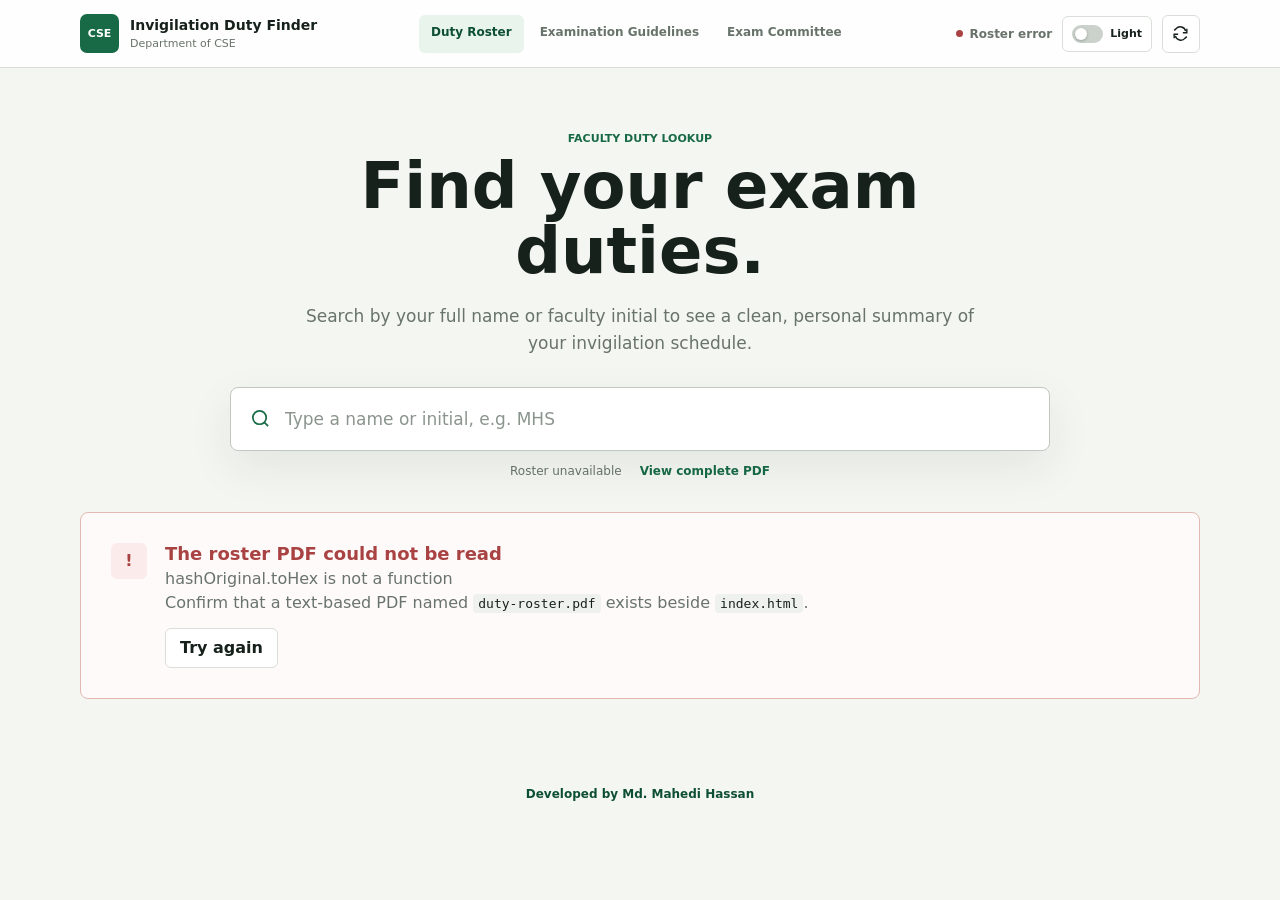
==== index.html @ 61c7e9d9 "Add files via upload" ====
<!doctype html>
<html lang="en">
  <head>
    <meta charset="utf-8">
    <meta name="viewport" content="width=device-width, initial-scale=1">
    <meta http-equiv="Cache-Control" content="no-cache, no-store, must-revalidate">
    <meta name="theme-color" content="#f4f6f1">
    <meta name="description" content="Search the CSE invigilator duty roster by faculty name or initial.">
    <title>My Invigilation Duty</title>
    <link rel="stylesheet" href="./styles.css?v=7">
  </head>
  <body>
    <header class="topbar">
      <a class="brand" href="./">
        <span class="brand-mark" aria-hidden="true">CSE</span>
        <span>
          <strong>Invigilation Duty Finder</strong>
          <small>Department of CSE</small>
        </span>
      </a>
      <nav class="main-nav" aria-label="Main navigation">
        <a class="active" href="./index.html">Duty Roster</a>
        <a href="./guidelines.html">Examination Guidelines</a>
        <a href="./committee.html">Exam Committee</a>
      </nav>
      <div class="header-actions">
        <span class="data-status" id="dataStatus"><i></i> Loading roster</span>
        <button class="theme-toggle" type="button" aria-label="Switch to dark mode" title="Switch theme">
          <span class="theme-track"><i></i></span>
          <span class="theme-label">Light</span>
        </button>
        <button class="icon-button" id="reloadButton" type="button" title="Reload the roster PDF" aria-label="Reload roster">
          <svg viewBox="0 0 24 24" width="19" height="19" fill="none" stroke="currentColor" stroke-width="1.8">
            <path d="M20 6v5h-5M4 18v-5h5"/><path d="M18.5 9A7 7 0 0 0 6.2 6.2L4 8m16 8-2.2 1.8A7 7 0 0 1 5.5 15"/>
          </svg>
        </button>
      </div>
    </header>

    <main>
      <section class="search-hero">
        <div class="published-title hidden" id="publishedTitle">
          <span>Published roster</span>
          <strong id="publishedTitleText"></strong>
        </div>
        <div class="hero-copy">
          <p class="eyebrow">Faculty duty lookup</p>
          <h1>Find your exam duties.</h1>
          <p>Search by your full name or faculty initial to see a clean, personal summary of your invigilation schedule.</p>
        </div>

        <div class="search-box" id="searchBox">
          <svg viewBox="0 0 24 24" width="23" height="23" fill="none" stroke="currentColor" stroke-width="1.8" aria-hidden="true">
            <circle cx="11" cy="11" r="7"/><path d="m20 20-4-4"/>
          </svg>
          <input id="facultySearch" type="search" placeholder="Type a name or initial, e.g. MHS" autocomplete="off" disabled>
          <button id="clearSearch" class="clear-button hidden" type="button" aria-label="Clear search">x</button>
          <div class="suggestions hidden" id="suggestions" role="listbox"></div>
        </div>

        <div class="roster-meta" id="rosterMeta">
          <span id="facultyCount">Reading faculty directory...</span>
          <a href="./duty-roster.pdf" target="_blank" rel="noopener">View complete PDF</a>
        </div>
      </section>

      <section class="loading-panel" id="loadingPanel" aria-live="polite">
        <div class="spinner" aria-hidden="true"></div>
        <div>
          <strong>Preparing the duty roster</strong>
          <p id="loadingDetail">Opening duty-roster.pdf...</p>
        </div>
      </section>

      <section class="error-panel hidden" id="errorPanel" role="alert">
        <div class="error-icon">!</div>
        <div>
          <strong>The roster PDF could not be read</strong>
          <p id="errorMessage"></p>
          <p>Confirm that a text-based PDF named <code>duty-roster.pdf</code> exists beside <code>index.html</code>.</p>
          <button class="secondary-button" id="tryAgainButton" type="button">Try again</button>
        </div>
      </section>

      <section class="empty-state" id="emptyState">
        <div class="empty-calendar" aria-hidden="true">
          <span></span>
          <b>ABC</b>
        </div>
        <h2>Your personal roster will appear here</h2>
        <p>Choose yourself from the search results to view dates, slots, times, and the total number of duties.</p>
      </section>

      <section class="person-results hidden" id="personResults">
        <div class="priority-reminder">
          <span class="reminder-icon">!</span>
          <div>
            <strong>Important reminder</strong>
            <p>Collect answer scripts and question papers from the exam control room at least 20 minutes before the exam starts.</p>
          </div>
        </div>

        <div class="profile-bar">
          <div class="avatar" id="facultyAvatar">NN</div>
          <div class="profile-copy">
            <div class="profile-title">
              <h2 id="facultyName"></h2>
              <span class="initial-pill" id="facultyInitial"></span>
            </div>
            <p><span id="facultyDesignation"></span><span class="separator">/</span><span id="facultyGroup"></span></p>
          </div>
          <div class="profile-actions">
            <button class="secondary-action" id="printRosterButton" type="button">
              <svg viewBox="0 0 24 24" width="18" height="18" fill="none" stroke="currentColor" stroke-width="1.8" aria-hidden="true">
                <path d="M7 8V3h10v5M7 17H5a2 2 0 0 1-2-2v-4a2 2 0 0 1 2-2h14a2 2 0 0 1 2 2v4a2 2 0 0 1-2 2h-2"/><path d="M7 14h10v7H7z"/>
              </svg>
              Download PDF
            </button>
            <button class="download-button" id="downloadImageButton" type="button">
              <svg viewBox="0 0 24 24" width="18" height="18" fill="none" stroke="currentColor" stroke-width="1.8" aria-hidden="true">
                <path d="M12 3v12m0 0 4-4m-4 4-4-4"/><path d="M5 19h14"/>
              </svg>
              Download image
            </button>
          </div>
        </div>

        <div class="contact-strip">
          <div>
            <span>Phone</span>
            <a id="facultyPhone" href="#"></a>
          </div>
          <div>
            <span>Email</span>
            <a id="facultyEmail" href="#"></a>
          </div>
          <div>
            <span>Faculty directory status</span>
            <strong id="contactMatchStatus"></strong>
          </div>
        </div>

        <div class="outside-notice hidden" id="outsideNotice">
          This faculty member is marked as also assigned to an M.Sc. exam or invigilation duty outside CSE.
        </div>

        <div class="summary-grid">
          <article class="summary-card">
            <span>Total duties</span>
            <strong id="totalDuties">0</strong>
          </article>
          <article class="summary-card">
            <span>Duty days</span>
            <strong id="totalDays">0</strong>
          </article>
          <article class="summary-card next-card">
            <span>First listed duty</span>
            <strong id="firstDuty">-</strong>
          </article>
        </div>

        <div class="no-duty hidden" id="noDuty">
          <strong>No CSE invigilation duty is listed for this faculty member.</strong>
          <p>The faculty member still appears in the published roster.</p>
        </div>

        <div class="schedule-panel" id="schedulePanel">
          <div class="section-heading">
            <div>
              <p class="eyebrow">Personal schedule</p>
              <h3>Duty breakdown</h3>
            </div>
            <span id="examTitle"></span>
          </div>
          <div class="duty-list" id="dutyList"></div>
        </div>

      </section>
    </main>

    <footer class="developer-footer">
      <a href="https://www.facebook.com/mehedihasan.tishan" target="_blank" rel="noopener noreferrer">Developed by Md. Mahedi Hassan</a>
    </footer>

    <script type="module" src="./theme.js?v=7"></script>
    <script type="module" src="./app.js?v=7"></script>
  </body>
</html>
---- styles.css ----
:root {
  color-scheme: light;
  font-family: Inter, ui-sans-serif, system-ui, -apple-system, BlinkMacSystemFont, "Segoe UI", sans-serif;
  color: #17211b;
  background: #f4f6f1;
  font-synthesis: none;
  --ink: #17211b;
  --muted: #68736b;
  --line: #d9dfd8;
  --surface: #fff;
  --green: #176a45;
  --green-dark: #0d4f32;
  --green-soft: #e9f4ed;
  --red: #a94242;
  --red-soft: #fbebea;
  --gold: #a16512;
  --gold-soft: #fff4de;
  --blue-soft: #eaf1fb;
  --shadow: 0 16px 45px rgba(30, 48, 36, .08);
}

* { box-sizing: border-box; }
html { color-scheme: light; }
body { min-width: 320px; min-height: 100vh; margin: 0; background: #f4f6f1; color: var(--ink); }
button, input { font: inherit; }
button, a { -webkit-tap-highlight-color: transparent; }
button { cursor: pointer; }

.topbar {
  min-height: 68px;
  padding: 10px max(22px, calc((100vw - 1120px) / 2));
  display: flex;
  align-items: center;
  justify-content: space-between;
  gap: 20px;
  border-bottom: 1px solid var(--line);
  background: rgba(255, 255, 255, .94);
}

.brand { display: inline-flex; align-items: center; gap: 11px; color: var(--ink); text-decoration: none; }
.brand-mark { display: grid; width: 39px; height: 39px; place-items: center; border-radius: 7px; background: var(--green); color: white; font-size: 11px; font-weight: 850; }
.brand > span:last-child { display: grid; line-height: 1.2; }
.brand strong { font-size: 14px; }
.brand small { margin-top: 3px; color: var(--muted); font-size: 11px; }
.main-nav { display: flex; align-items: center; gap: 4px; }
.main-nav a { min-height: 38px; padding: 10px 12px; border-radius: 6px; color: var(--muted); font-size: 12px; font-weight: 750; text-decoration: none; }
.main-nav a:hover { background: #f1f4f0; color: var(--ink); }
.main-nav a.active { background: var(--green-soft); color: var(--green-dark); }
.header-actions { display: flex; align-items: center; gap: 10px; }
.theme-toggle { min-height: 36px; padding: 5px 9px; display: inline-flex; align-items: center; gap: 7px; border: 1px solid var(--line); border-radius: 6px; background: var(--surface); color: var(--ink); }
.theme-track { position: relative; width: 31px; height: 18px; flex: none; border-radius: 999px; background: #cbd2cc; transition: background .2s; }
.theme-track i { position: absolute; top: 3px; left: 3px; width: 12px; height: 12px; border-radius: 50%; background: white; box-shadow: 0 1px 3px rgba(0, 0, 0, .25); transition: transform .2s; }
.theme-label { font-size: 11px; font-weight: 800; }
[data-theme="dark"] .theme-track { background: #42a875; }
[data-theme="dark"] .theme-track i { transform: translateX(13px); }
.data-status { display: inline-flex; align-items: center; gap: 7px; color: var(--muted); font-size: 12px; font-weight: 700; }
.data-status i { width: 7px; height: 7px; border-radius: 50%; background: #b6bdb8; }
.data-status.ready i { background: var(--green); box-shadow: 0 0 0 3px var(--green-soft); }
.data-status.error i { background: var(--red); }

.icon-button {
  display: grid;
  width: 38px;
  height: 38px;
  place-items: center;
  border: 1px solid var(--line);
  border-radius: 6px;
  background: white;
  color: var(--ink);
}

.icon-button:hover { border-color: #9dab9f; background: #f8faf7; }
main { width: min(1120px, calc(100% - 36px)); margin: 0 auto; padding: 64px 0 80px; }
.search-hero { max-width: 820px; margin: 0 auto 34px; text-align: center; }
.published-title { margin: 0 auto 26px; padding: 13px 17px; display: grid; gap: 4px; border: 1px solid #abd0b8; border-left: 4px solid var(--green); border-radius: 7px; background: var(--green-soft); text-align: left; }
.published-title span { color: var(--green); font-size: 10px; font-weight: 850; text-transform: uppercase; }
.published-title strong { color: var(--green-dark); font-size: 15px; line-height: 1.4; }
.eyebrow { margin: 0 0 9px; color: var(--green); font-size: 11px; font-weight: 850; text-transform: uppercase; }
h1 { margin: 0; font-size: clamp(38px, 6vw, 64px); line-height: 1.02; letter-spacing: 0; }
.hero-copy > p:last-child { max-width: 690px; margin: 18px auto 0; color: var(--muted); font-size: 17px; line-height: 1.6; }

.search-box {
  position: relative;
  margin: 30px auto 0;
  display: flex;
  align-items: center;
  border: 1px solid #bfc9c0;
  border-radius: 8px;
  background: white;
  box-shadow: var(--shadow);
}

.search-box:focus-within { border-color: var(--green); outline: 3px solid #d6ebde; }
.search-box > svg { flex: none; margin-left: 18px; color: var(--green); }
.search-box input { width: 100%; min-height: 62px; border: 0; outline: 0; padding: 0 48px 0 13px; background: transparent; color: var(--ink); font-size: 17px; }
.search-box input::placeholder { color: #8b958e; }
.search-box input:disabled { cursor: wait; }
.clear-button { position: absolute; right: 14px; width: 31px; height: 31px; border: 0; border-radius: 5px; background: #eff2ee; color: var(--muted); }

.suggestions {
  position: absolute;
  z-index: 20;
  top: calc(100% + 8px);
  left: 0;
  right: 0;
  max-height: 350px;
  overflow-y: auto;
  border: 1px solid var(--line);
  border-radius: 8px;
  background: white;
  box-shadow: 0 20px 50px rgba(29, 45, 34, .16);
  text-align: left;
}

.suggestion {
  width: 100%;
  padding: 13px 15px;
  display: grid;
  grid-template-columns: 46px minmax(0, 1fr) auto;
  align-items: center;
  gap: 12px;
  border: 0;
  border-bottom: 1px solid #e8ece7;
  background: white;
  color: var(--ink);
  text-align: left;
}

.suggestion:last-child { border-bottom: 0; }
.suggestion:hover, .suggestion.active { background: #f2f7f3; }
.suggestion-avatar { display: grid; width: 42px; height: 42px; place-items: center; border-radius: 6px; background: var(--green-soft); color: var(--green-dark); font-size: 12px; font-weight: 850; }
.suggestion-copy { min-width: 0; display: grid; gap: 3px; }
.suggestion-copy strong { overflow: hidden; text-overflow: ellipsis; white-space: nowrap; font-size: 14px; }
.suggestion-copy small { overflow: hidden; color: var(--muted); text-overflow: ellipsis; white-space: nowrap; }
.suggestion-initial { padding: 5px 8px; border-radius: 999px; background: #f1f3f0; color: var(--green-dark); font-size: 11px; font-weight: 850; }
.no-suggestion { padding: 24px; color: var(--muted); text-align: center; }
.roster-meta { margin-top: 13px; display: flex; justify-content: center; gap: 18px; color: var(--muted); font-size: 12px; }
.roster-meta a { color: var(--green); font-weight: 750; text-decoration: none; }
.roster-meta a:hover { text-decoration: underline; }

.loading-panel, .error-panel {
  min-height: 170px;
  padding: 30px;
  display: flex;
  align-items: center;
  justify-content: center;
  gap: 18px;
  border: 1px solid var(--line);
  border-radius: 8px;
  background: white;
}

.loading-panel p, .error-panel p { margin: 5px 0 0; color: var(--muted); }
.spinner { width: 37px; height: 37px; flex: none; border: 3px solid #dce9df; border-top-color: var(--green); border-radius: 50%; animation: spin .8s linear infinite; }
@keyframes spin { to { transform: rotate(360deg); } }
.error-panel { align-items: flex-start; justify-content: flex-start; border-color: #e3b8b3; background: #fffafa; }
.error-icon { display: grid; width: 36px; height: 36px; flex: none; place-items: center; border-radius: 6px; background: var(--red-soft); color: var(--red); font-weight: 850; }
.error-panel strong { color: var(--red); font-size: 18px; }
.error-panel code, footer code { padding: 2px 5px; border-radius: 4px; background: #eef1ed; color: var(--ink); }
.secondary-button { margin-top: 16px; min-height: 40px; border: 1px solid var(--line); border-radius: 6px; padding: 8px 14px; background: white; color: var(--ink); font-weight: 750; }

.empty-state { padding: 62px 20px 18px; text-align: center; }
.empty-state h2 { margin: 18px 0 8px; font-size: 21px; }
.empty-state p { max-width: 550px; margin: 0 auto; color: var(--muted); line-height: 1.6; }
.empty-calendar { width: 74px; height: 68px; margin: auto; border: 2px solid #a8b4aa; border-radius: 8px; color: var(--green); }
.empty-calendar span { display: block; height: 17px; border-bottom: 2px solid #a8b4aa; background: var(--green-soft); }
.empty-calendar b { display: grid; height: 47px; place-items: center; font-size: 15px; }

.person-results { margin-top: 42px; }
.priority-reminder { margin-bottom: 14px; padding: 17px 19px; display: flex; align-items: flex-start; gap: 13px; border: 2px solid #d3a44e; border-radius: 8px; background: #fff4d9; box-shadow: 0 10px 28px rgba(127, 82, 12, .08); }
.reminder-icon { display: grid; width: 32px; height: 32px; flex: none; place-items: center; border-radius: 6px; background: #a16512; color: white; font-size: 18px; font-weight: 900; }
.priority-reminder strong { color: #6d4308; font-size: 15px; }
.priority-reminder p { margin: 4px 0 0; color: #60461d; font-size: 14px; font-weight: 650; line-height: 1.5; }
.profile-bar { padding: 20px 22px; display: flex; align-items: center; gap: 15px; border: 1px solid var(--line); border-radius: 8px; background: white; box-shadow: var(--shadow); }
.avatar { display: grid; width: 58px; height: 58px; flex: none; place-items: center; border-radius: 7px; background: var(--green); color: white; font-size: 17px; font-weight: 850; }
.profile-copy { min-width: 0; flex: 1; }
.profile-title { display: flex; align-items: center; gap: 9px; }
.profile-title h2 { margin: 0; font-size: 23px; overflow-wrap: anywhere; }
.initial-pill { padding: 4px 8px; border-radius: 999px; background: var(--green-soft); color: var(--green-dark); font-size: 11px; font-weight: 850; }
.profile-copy p { margin: 6px 0 0; color: var(--muted); font-size: 13px; }
.separator { margin: 0 7px; color: #b1b8b3; }
.profile-actions { display: flex; gap: 8px; }
.download-button, .secondary-action { min-height: 43px; display: inline-flex; align-items: center; justify-content: center; gap: 8px; border-radius: 6px; padding: 9px 14px; font-weight: 750; white-space: nowrap; }
.download-button { border: 1px solid var(--green); background: var(--green); color: white; }
.download-button:hover { background: var(--green-dark); }
.download-button:disabled, .secondary-action:disabled { cursor: wait; opacity: .65; }
.secondary-action { border: 1px solid var(--line); background: white; color: var(--ink); }
.secondary-action:hover { border-color: #9dab9f; background: #f7f9f6; }
.contact-strip { margin-top: 14px; padding: 17px 20px; display: grid; grid-template-columns: 1fr 1.35fr 1fr; gap: 18px; border: 1px solid var(--line); border-radius: 8px; background: white; }
.contact-strip > div { min-width: 0; display: grid; align-content: start; gap: 5px; }
.contact-strip span { color: var(--muted); font-size: 10px; font-weight: 800; text-transform: uppercase; }
.contact-strip a, .contact-strip strong { color: var(--ink); font-size: 13px; font-weight: 750; overflow-wrap: anywhere; text-decoration: none; }
.contact-strip a:hover { color: var(--green); text-decoration: underline; }
.outside-notice { margin-top: 13px; padding: 12px 15px; border: 1px solid #e8cb96; border-radius: 6px; background: var(--gold-soft); color: #68420e; font-size: 13px; }

.summary-grid { margin-top: 14px; display: grid; grid-template-columns: .75fr .75fr 1.5fr; gap: 14px; }
.summary-card { min-height: 125px; padding: 19px; display: flex; flex-direction: column; justify-content: space-between; border: 1px solid var(--line); border-radius: 8px; background: white; }
.summary-card span { color: var(--muted); font-size: 12px; font-weight: 750; }
.summary-card strong { font-size: 36px; line-height: 1.1; }
.next-card { border-color: #b9d5c3; background: var(--green-soft); }
.next-card strong { font-size: 20px; color: var(--green-dark); }

.no-duty { margin-top: 16px; padding: 22px; border: 1px solid #d8ded8; border-radius: 8px; background: white; text-align: center; }
.no-duty p { margin: 6px 0 0; color: var(--muted); }
.schedule-panel { margin-top: 16px; border: 1px solid var(--line); border-radius: 8px; background: white; overflow: hidden; }
.section-heading { padding: 20px 22px; display: flex; align-items: end; justify-content: space-between; gap: 20px; border-bottom: 1px solid var(--line); }
.section-heading h3 { margin: 0; font-size: 19px; }
.section-heading > span { max-width: 50%; color: var(--muted); font-size: 12px; text-align: right; }
.duty-list { display: grid; }
.duty-row { min-height: 86px; padding: 14px 20px; display: grid; grid-template-columns: 78px minmax(0, 1fr); align-items: center; gap: 18px; border-top: 1px solid #e8ece7; }
.duty-row:first-child { border-top: 0; }
.date-tile { display: grid; width: 64px; height: 58px; place-items: center; align-content: center; border-radius: 6px; background: #f0f3ef; }
.date-tile strong { font-size: 18px; line-height: 1; }
.date-tile span { margin-top: 4px; color: var(--muted); font-size: 10px; font-weight: 800; text-transform: uppercase; }
.daily-duty-content { min-width: 0; display: grid; gap: 11px; }
.daily-duty-heading { display: flex; align-items: baseline; justify-content: space-between; gap: 12px; }
.daily-duty-heading strong { font-size: 14px; }
.daily-duty-heading span { color: var(--muted); font-size: 11px; font-weight: 700; }
.daily-slots { display: flex; flex-wrap: wrap; gap: 9px; }
.duty-slot { min-width: 205px; flex: 1; padding: 9px 11px; display: flex; align-items: center; gap: 10px; border: 1px solid #e4e9e3; border-radius: 7px; background: #fbfcfa; }
.slot-badge { display: grid; width: 40px; height: 40px; flex: none; place-items: center; border-radius: 6px; font-weight: 900; }
.slot-a { background: var(--red-soft); color: var(--red); }
.slot-b { background: var(--gold-soft); color: var(--gold); }
.slot-c { background: var(--blue-soft); color: #365d94; }
.duty-slot div, .duty-time { display: grid; gap: 3px; }
.duty-slot small, .duty-time small { color: var(--muted); font-size: 11px; font-weight: 750; text-transform: uppercase; }
.duty-slot strong, .duty-time strong { font-size: 13px; }
.important-note { margin-top: 15px; padding: 16px 18px; display: flex; gap: 14px; border-left: 3px solid var(--green); background: #edf5ef; }
.important-note strong { flex: none; color: var(--green-dark); }
.important-note p { margin: 0; color: #425348; line-height: 1.5; }
footer { width: min(1120px, calc(100% - 36px)); margin: 0 auto; padding: 0 0 30px; display: flex; justify-content: space-between; gap: 20px; color: #7b857e; font-size: 11px; }
.developer-footer { justify-content: center; padding-top: 8px; text-align: center; }
.developer-footer a { color: var(--green-dark); font-size: 12px; font-weight: 750; text-decoration: none; }
.developer-footer a:hover { color: var(--green); text-decoration: underline; }
.hidden { display: none !important; }

[data-theme="dark"] {
  color-scheme: dark;
  --ink: #ecf3ee;
  --muted: #a9b6ad;
  --line: #334139;
  --surface: #1a231e;
  --green: #53b781;
  --green-dark: #91ddb0;
  --green-soft: #203a2b;
  --amber-soft: #3d321c;
  --red-soft: #432623;
  --blue-soft: #22334b;
  --shadow: 0 16px 45px rgba(0, 0, 0, .25);
}
[data-theme="dark"] body { background: #121814; }
[data-theme="dark"] .topbar,
[data-theme="dark"] .search-box,
[data-theme="dark"] .suggestions,
[data-theme="dark"] .suggestion,
[data-theme="dark"] .loading-panel,
[data-theme="dark"] .error-panel,
[data-theme="dark"] .profile-bar,
[data-theme="dark"] .contact-strip,
[data-theme="dark"] .summary-card,
[data-theme="dark"] .no-duty,
[data-theme="dark"] .schedule-panel,
[data-theme="dark"] .slot-section,
[data-theme="dark"] .guideline-panel,
[data-theme="dark"] .committee-toolbar,
[data-theme="dark"] .committee-card {
  background: var(--surface);
}
[data-theme="dark"] .topbar { background: rgba(26, 35, 30, .96); }
[data-theme="dark"] .suggestion:hover,
[data-theme="dark"] .suggestion.active,
[data-theme="dark"] .secondary-action:hover,
[data-theme="dark"] .icon-button:hover,
[data-theme="dark"] .quiet-button:hover { background: #243129; }
[data-theme="dark"] .search-box input,
[data-theme="dark"] .room-input,
[data-theme="dark"] .student-input { color: var(--ink); }
[data-theme="dark"] .duty-slot { border-color: var(--line); background: #17201b; }
[data-theme="dark"] .date-tile,
[data-theme="dark"] .clear-button,
[data-theme="dark"] .role-pill { background: #27332c; color: var(--ink); }
[data-theme="dark"] .priority-reminder { border-color: #8f6d2d; background: #3d321c; }
[data-theme="dark"] .priority-reminder strong,
[data-theme="dark"] .priority-reminder p { color: #f2d49c; }
[data-theme="dark"] .emergency-banner { border-color: #8e4842; background: #382321; }
[data-theme="dark"] .emergency-banner p { color: #e5b6b1; }
[data-theme="dark"] .guideline-item p,
[data-theme="dark"] .important-note p { color: #c5d0c8; }
[data-theme="dark"] .main-nav a:hover { background: #243129; color: var(--ink); }

.content-main { padding-top: 52px; }
.page-heading { max-width: 820px; margin-bottom: 30px; }
.page-heading h1 { font-size: clamp(38px, 5vw, 56px); }
.page-heading > p:last-child { max-width: 720px; margin: 15px 0 0; color: var(--muted); font-size: 16px; line-height: 1.6; }
.emergency-banner { margin-bottom: 20px; padding: 20px 22px; display: flex; align-items: center; gap: 16px; border: 2px solid #bd554c; border-radius: 8px; background: #fff1ef; }
.emergency-symbol { display: grid; width: 48px; height: 48px; flex: none; place-items: center; border-radius: 7px; background: #a94242; color: white; font-size: 25px; font-weight: 900; }
.emergency-banner > div:last-child { display: grid; gap: 3px; }
.emergency-banner span { color: var(--red); font-size: 11px; font-weight: 850; text-transform: uppercase; }
.emergency-banner strong { font-size: 26px; }
.emergency-banner a { color: var(--red); text-decoration: none; }
.emergency-banner p { margin: 0; color: #6b4541; font-size: 13px; }
.slot-section, .guideline-panel { border: 1px solid var(--line); border-radius: 8px; background: white; overflow: hidden; }
.section-heading.plain { margin: 0; }
.section-heading.plain h2 { margin: 0; font-size: 20px; }
.section-heading.plain a { color: var(--green); font-size: 12px; font-weight: 750; text-decoration: none; }
.slot-overview { padding: 18px 22px 22px; display: grid; grid-template-columns: repeat(3, 1fr); gap: 12px; }
.slot-overview article { padding: 15px; display: flex; align-items: center; gap: 12px; border: 1px solid var(--line); border-radius: 7px; }
.slot-overview article div { display: grid; gap: 3px; }
.slot-overview span { color: var(--muted); font-size: 11px; font-weight: 750; }
.slot-overview strong { font-size: 13px; }
.notice-callout { margin: 15px 0; padding: 14px 17px; border-left: 4px solid var(--gold); background: var(--gold-soft); color: #68420e; font-size: 13px; font-weight: 650; line-height: 1.5; }
.guideline-panel { margin-top: 16px; }
.guideline-list { display: grid; }
.guideline-item { padding: 19px 22px; display: grid; grid-template-columns: 38px 1fr; gap: 13px; border-top: 1px solid #e8ece7; }
.guideline-item:first-child { border-top: 0; }
.guideline-item > span { display: grid; width: 32px; height: 32px; place-items: center; border-radius: 6px; background: var(--green); color: white; font-weight: 850; }
.guideline-item p { margin: 3px 0 0; color: #34423a; line-height: 1.6; }
.guideline-loading { min-height: 140px; display: flex; align-items: center; justify-content: center; gap: 12px; color: var(--muted); }
.guideline-loading .spinner { width: 27px; height: 27px; }
.cooperation-note { margin-top: 16px; padding: 18px 20px; border: 1px solid #bad5c3; border-radius: 8px; background: var(--green-soft); color: #294c37; font-size: 14px; font-weight: 650; line-height: 1.6; }
.committee-toolbar { margin-bottom: 16px; padding: 17px 19px; display: flex; align-items: center; justify-content: space-between; gap: 18px; border: 1px solid var(--line); border-radius: 8px; background: white; }
.committee-toolbar p { margin: 4px 0 0; color: var(--muted); font-size: 12px; }
.committee-toolbar .secondary-action { text-decoration: none; }
.committee-grid { display: grid; grid-template-columns: repeat(3, minmax(0, 1fr)); gap: 14px; }
.committee-grid > .guideline-loading { grid-column: 1 / -1; border: 1px solid var(--line); border-radius: 8px; background: white; }
.committee-card { padding: 18px; display: flex; flex-direction: column; border: 1px solid var(--line); border-radius: 8px; background: white; }
.committee-card.lead { border-color: #92bea2; box-shadow: inset 0 3px 0 var(--green); }
.committee-card-head { width: 100%; min-width: 0; display: grid; grid-template-columns: 48px minmax(0, 1fr); align-items: center; gap: 11px; overflow: hidden; }
.committee-card-head > div { min-width: 0; }
.committee-photo {
  position: relative;
  display: block;
  width: 48px !important;
  min-width: 48px !important;
  max-width: 48px !important;
  height: 48px !important;
  min-height: 48px !important;
  max-height: 48px !important;
  flex: 0 0 48px;
  overflow: hidden !important;
  border: 2px solid #c9ddcf;
  border-radius: 50% !important;
  background: var(--green-soft);
  color: var(--green-dark);
  font-size: 11px;
  font-weight: 900;
  line-height: 1;
  isolation: isolate;
  contain: strict;
}
.committee-photo img,
.committee-photo b {
  position: absolute;
  inset: 0;
  width: 100% !important;
  height: 100% !important;
}
.committee-photo img {
  display: block !important;
  max-width: 100% !important;
  max-height: 100% !important;
  overflow: hidden !important;
  border: 0 !important;
  border-radius: 50% !important;
  object-fit: cover !important;
  object-position: center center !important;
  opacity: 0;
  transition: opacity .15s ease;
}
.committee-photo b {
  display: grid;
  place-items: center;
  padding-top: 1px;
}
.committee-photo.image-ready img { opacity: 1; }
.committee-photo.image-ready b { opacity: 0; }
.committee-card h2 { max-width: 100%; margin: 0; overflow-wrap: anywhere; font-size: 15px; line-height: 1.35; }
.committee-card-head p { margin: 3px 0 0; color: var(--muted); font-size: 12px; }
.role-pill { align-self: flex-start; margin: 15px 0; padding: 5px 8px; border-radius: 999px; background: #f0f3ef; color: var(--green-dark); font-size: 10px; font-weight: 850; text-transform: uppercase; }
.committee-card.lead .role-pill { background: var(--green); color: white; }
.committee-card dl { margin: auto 0 0; display: grid; gap: 11px; }
.committee-card dl div { display: grid; gap: 3px; }
.committee-card dt { color: var(--muted); font-size: 9px; font-weight: 800; text-transform: uppercase; }
.committee-card dd { margin: 0; color: var(--ink); font-size: 12px; font-weight: 650; overflow-wrap: anywhere; }
.committee-card dd a { color: var(--green-dark); text-decoration: none; }
.committee-card dd a:hover { text-decoration: underline; }

@media (max-width: 760px) {
  .topbar { flex-wrap: wrap; }
  .topbar .main-nav { order: 3; width: 100%; justify-content: center; padding-top: 7px; border-top: 1px solid var(--line); }
  main { padding-top: 42px; }
  .summary-grid { grid-template-columns: 1fr 1fr; }
  .next-card { grid-column: 1 / -1; }
  .profile-bar { align-items: flex-start; flex-wrap: wrap; }
  .profile-copy { min-width: calc(100% - 78px); }
  .profile-actions { width: 100%; }
  .profile-actions button { flex: 1; }
  .contact-strip { grid-template-columns: 1fr 1fr; }
  .contact-strip > div:last-child { grid-column: 1 / -1; }
  .duty-row { grid-template-columns: 70px minmax(0, 1fr); }
  .committee-grid { grid-template-columns: 1fr 1fr; }
  .slot-overview { grid-template-columns: 1fr; }
}

@media (max-width: 520px) {
  .topbar { padding: 10px 14px; }
  .brand small, .data-status, .theme-label { display: none; }
  .theme-toggle { width: 43px; padding: 5px; justify-content: center; }
  .topbar .main-nav { position: fixed; z-index: 50; left: 0; right: 0; bottom: 0; width: 100%; min-height: 58px; padding: 0; justify-content: space-around; border-top: 1px solid var(--line); background: var(--surface); }
  .main-nav a { display: grid; min-height: 50px; place-items: center; padding: 7px 8px; text-align: center; }
  body { padding-bottom: 62px; }
  main { width: min(100% - 24px, 480px); }
  h1 { font-size: 40px; }
  .hero-copy > p:last-child { font-size: 15px; }
  .search-box input { min-height: 57px; font-size: 15px; }
  .roster-meta { align-items: center; flex-direction: column; gap: 5px; }
  .profile-title { align-items: flex-start; flex-direction: column; gap: 5px; }
  .profile-actions { flex-direction: column; }
  .contact-strip { grid-template-columns: 1fr; }
  .contact-strip > div:last-child { grid-column: auto; }
  .summary-grid { grid-template-columns: 1fr; }
  .next-card { grid-column: auto; }
  .summary-card { min-height: 108px; }
  .section-heading { align-items: flex-start; flex-direction: column; }
  .section-heading > span { max-width: none; text-align: left; }
  .duty-row { padding: 14px; gap: 12px; }
  .daily-duty-heading { align-items: flex-start; flex-direction: column; gap: 3px; }
  .duty-slot { min-width: 100%; }
  .important-note { flex-direction: column; gap: 5px; }
  .emergency-banner { align-items: flex-start; padding: 16px; }
  .committee-toolbar { align-items: flex-start; flex-direction: column; }
  .committee-toolbar .secondary-action { width: 100%; }
  .committee-grid { grid-template-columns: 1fr; }
  footer { align-items: center; flex-direction: column; text-align: center; }
}

/* Version 7 dark-mode visibility fixes */
html[data-theme="dark"] {
  color: var(--ink);
  background: #121814;
}
html[data-theme="dark"] body {
  color: var(--ink);
}
html[data-theme="dark"] h1,
html[data-theme="dark"] h2,
html[data-theme="dark"] h3,
html[data-theme="dark"] h4,
html[data-theme="dark"] h5,
html[data-theme="dark"] h6,
html[data-theme="dark"] .summary-card strong,
html[data-theme="dark"] .daily-duty-heading strong,
html[data-theme="dark"] .duty-slot strong,
html[data-theme="dark"] .slot-overview strong,
html[data-theme="dark"] .committee-toolbar strong,
html[data-theme="dark"] .committee-card h2,
html[data-theme="dark"] .emergency-banner strong,
html[data-theme="dark"] .profile-title h2,
html[data-theme="dark"] .empty-state h2 {
  color: var(--ink);
}
html[data-theme="dark"] .published-title strong,
html[data-theme="dark"] .initial-pill,
html[data-theme="dark"] .suggestion-initial,
html[data-theme="dark"] .next-card strong,
html[data-theme="dark"] .important-note strong,
html[data-theme="dark"] .developer-footer a,
html[data-theme="dark"] .committee-card dd a {
  color: var(--green-dark);
}
html[data-theme="dark"] .outside-notice,
html[data-theme="dark"] .notice-callout {
  color: #f2d49c;
}
html[data-theme="dark"] .cooperation-note {
  color: #cce7d5;
}
html[data-theme="dark"] .error-panel code,
html[data-theme="dark"] footer code {
  background: #27332c;
  color: var(--ink);
}
html[data-theme="dark"] .secondary-button,
html[data-theme="dark"] .secondary-action,
html[data-theme="dark"] .icon-button {
  background: var(--surface);
  color: var(--ink);
}
html[data-theme="dark"] .search-box:focus-within {
  outline-color: rgba(83, 183, 129, .35);
}

@media print {
  @page { size: A4; margin: 13mm; }
  body { padding: 0; background: white; }
  .topbar, .search-hero, .loading-panel, .error-panel, .empty-state, footer, .profile-actions, .outside-notice { display: none !important; }
  main { width: 100%; padding: 0; }
  .person-results { display: block !important; margin: 0; }
  .priority-reminder, .profile-bar, .contact-strip, .summary-card, .schedule-panel { box-shadow: none; break-inside: avoid; }
  .profile-bar { padding: 15px; }
  .contact-strip { margin-top: 9px; padding: 12px; }
  .summary-grid { margin-top: 9px; }
  .summary-card { min-height: 90px; padding: 13px; }
  .summary-card strong { font-size: 27px; }
  .schedule-panel { margin-top: 9px; }
  .duty-row { min-height: 68px; padding: 8px 14px; break-inside: avoid; }
  .date-tile { height: 48px; }
}
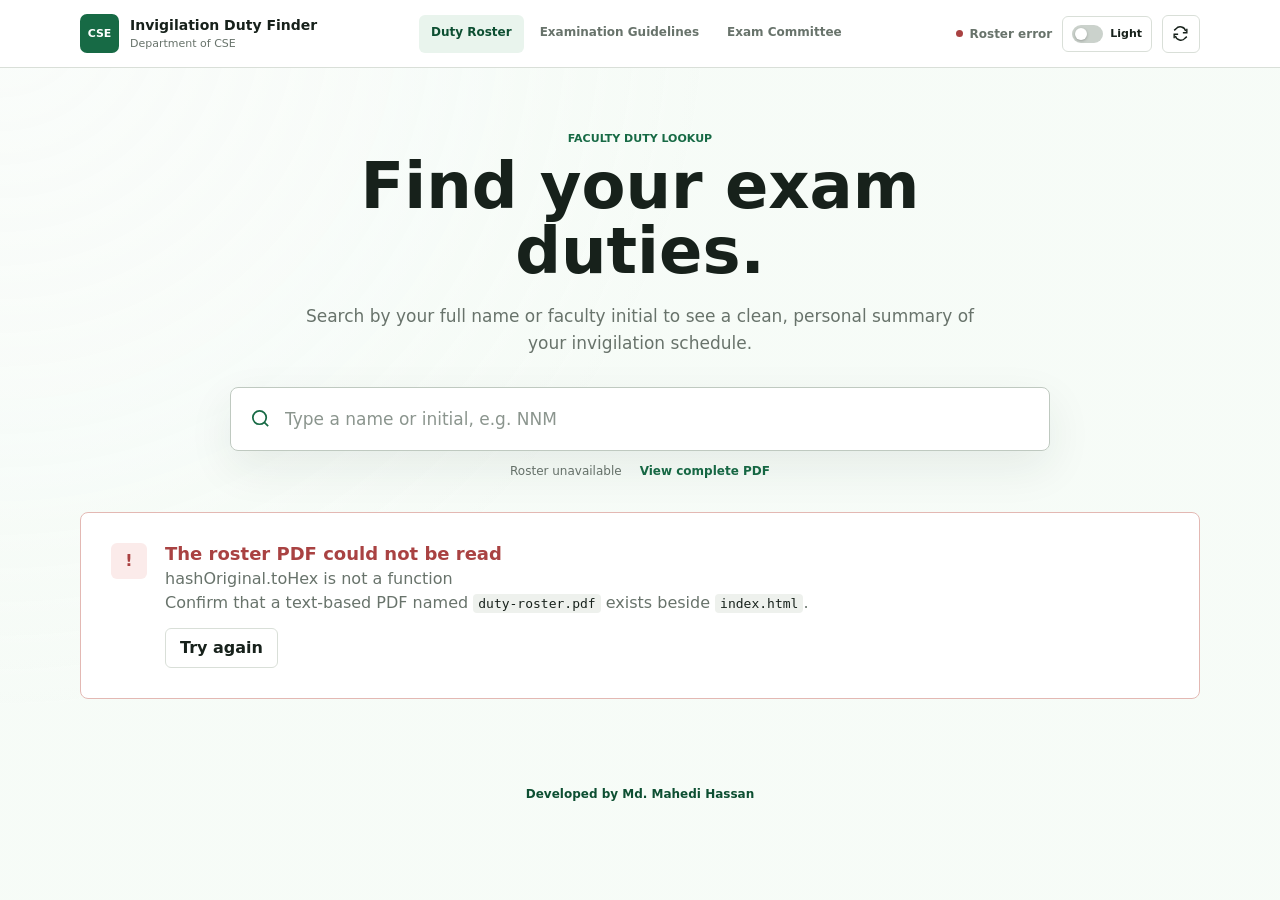
==== commit c2b06972: "Add files via upload" ====
--- a/index.html
+++ b/index.html
@@ -7,9 +7,16 @@
     <meta name="theme-color" content="#f4f6f1">
     <meta name="description" content="Search the CSE invigilator duty roster by faculty name or initial.">
     <title>My Invigilation Duty</title>
-    <link rel="stylesheet" href="./styles.css?v=7">
+    <link rel="stylesheet" href="./styles.css?v=34">
+    <link rel="stylesheet" href="./site-video-background-v30.css?v=34">
   </head>
   <body>
+    <video class="site-bg-video" autoplay muted loop playsinline preload="metadata" aria-hidden="true">
+      <source src="./diu.mp4?v=34" type="video/mp4">
+    </video>
+    <div class="site-bg-freeze-photo" aria-hidden="true"></div>
+    <div class="site-video-overlay" aria-hidden="true"></div>
+
     <header class="topbar">
       <a class="brand" href="./">
         <span class="brand-mark" aria-hidden="true">CSE</span>
@@ -53,7 +60,7 @@
           <svg viewBox="0 0 24 24" width="23" height="23" fill="none" stroke="currentColor" stroke-width="1.8" aria-hidden="true">
             <circle cx="11" cy="11" r="7"/><path d="m20 20-4-4"/>
           </svg>
-          <input id="facultySearch" type="search" placeholder="Type a name or initial, e.g. MHS" autocomplete="off" disabled>
+          <input id="facultySearch" type="search" placeholder="Type a name or initial, e.g. NNM" autocomplete="off" disabled>
           <button id="clearSearch" class="clear-button hidden" type="button" aria-label="Clear search">x</button>
           <div class="suggestions hidden" id="suggestions" role="listbox"></div>
         </div>
@@ -161,7 +168,7 @@
 
         <div class="no-duty hidden" id="noDuty">
           <strong>No CSE invigilation duty is listed for this faculty member.</strong>
-          <p>The faculty member still appears in the published roster.</p>
+          <p>This faculty member may be listed in faculty-list.pdf even if no duty is assigned in duty-roster.pdf.</p>
         </div>
 
         <div class="schedule-panel" id="schedulePanel">
@@ -182,7 +189,9 @@
       <a href="https://www.facebook.com/mehedihasan.tishan" target="_blank" rel="noopener noreferrer">Developed by Md. Mahedi Hassan</a>
     </footer>
 
-    <script type="module" src="./theme.js?v=7"></script>
-    <script type="module" src="./app.js?v=7"></script>
+    <script type="module" src="./theme.js?v=34"></script>
+    <script type="module" src="./app.js?v=34"></script>
+    <script type="module" src="./roster-background-focus-v34.js?v=34"></script>
+      <script type="module" src="./site-video-fallback-v34.js?v=34"></script>
   </body>
 </html>
--- a/styles.css
+++ b/styles.css
@@ -506,3 +506,326 @@
   .duty-row { min-height: 68px; padding: 8px 14px; break-inside: avoid; }
   .date-tile { height: 48px; }
 }
+
+/* Version 23 integrated attendance and final patch styles */
+.content-main code { padding: 2px 5px; border-radius: 6px; background: rgba(12, 91, 59, .09); font-weight: 700; }
+.main-nav { flex-wrap: wrap; }
+.attendance-main { max-width: 1180px; }
+.attendance-panel,
+.attendance-result .guideline-panel { border: 1px solid var(--line); border-radius: 24px; padding: 24px; background: var(--card); box-shadow: var(--shadow); }
+.attendance-controls { display: grid; grid-template-columns: minmax(180px, 1fr) minmax(120px, 160px) auto; gap: 16px; align-items: end; }
+.attendance-controls label { display: grid; gap: 7px; color: var(--muted); font-size: 12px; font-weight: 800; text-transform: uppercase; letter-spacing: .04em; }
+.attendance-controls select,
+.assignment-person select { width: 100%; border: 1px solid var(--line); border-radius: 14px; padding: 12px 13px; background: #fff; color: #18201b; font: inherit; font-weight: 700; }
+.attendance-help { margin-top: 16px; color: var(--muted); font-size: 14px; line-height: 1.6; }
+.attendance-summary { display: grid; grid-template-columns: repeat(4, minmax(0, 1fr)); gap: 14px; margin: 24px 0; }
+.attendance-summary > div { border: 1px solid var(--line); border-radius: 18px; padding: 16px; background: var(--card); box-shadow: var(--shadow); }
+.attendance-summary span { display: block; color: var(--muted); font-size: 12px; font-weight: 800; text-transform: uppercase; letter-spacing: .04em; }
+.attendance-summary strong { display: block; margin-top: 5px; color: var(--ink); font-size: 20px; word-break: break-word; }
+.attendance-actions { display: flex; flex-wrap: wrap; gap: 12px; margin: 0 0 24px; }
+.assignment-list { display: grid; gap: 16px; }
+.assignment-card { overflow: hidden; border: 1px solid var(--line); border-radius: 20px; background: var(--card); }
+.assignment-head { display: grid; grid-template-columns: 1fr 1fr 1fr auto; gap: 12px; align-items: center; padding: 15px; background: #f4f7f2; border-bottom: 1px solid var(--line); }
+.assignment-head span { display: block; color: var(--muted); font-size: 11px; font-weight: 850; text-transform: uppercase; }
+.assignment-head strong { color: #111; font-size: 18px; }
+.assignment-people { display: grid; gap: 10px; padding: 14px; }
+.assignment-person { display: grid; grid-template-columns: minmax(220px, 1fr) minmax(150px, 260px) auto; gap: 10px; align-items: center; }
+.assignment-person span { color: var(--muted); font-size: 13px; }
+.quiet-button.add-invigilator { color: #111; background: #fff; border: 1px solid var(--line); }
+[data-theme="dark"] .attendance-panel,
+[data-theme="dark"] .attendance-result .guideline-panel,
+[data-theme="dark"] .assignment-card,
+[data-theme="dark"] .attendance-summary > div { background: rgba(26, 35, 30, .94) !important; color: #f6fff9; }
+[data-theme="dark"] .attendance-summary span,
+[data-theme="dark"] .attendance-summary strong,
+[data-theme="dark"] .assignment-person span,
+[data-theme="dark"] .attendance-help,
+[data-theme="dark"] .attendance-help strong,
+[data-theme="dark"] .attendance-help code { color: #f6fff9; }
+[data-theme="dark"] .assignment-head { background: rgba(31, 45, 37, .98); }
+[data-theme="dark"] .assignment-head span,
+[data-theme="dark"] .assignment-head strong { color: #ffffff; }
+[data-theme="dark"] .attendance-controls select,
+[data-theme="dark"] .assignment-person select { background: #111a15; border-color: #365242; color: #ffffff; }
+[data-theme="dark"] .quiet-button.add-invigilator,
+[data-theme="dark"] .assignment-person .quiet-button,
+[data-theme="dark"] #downloadAttendanceDocx,
+[data-theme="dark"] #regenerateAttendance { background: #18241d; border-color: #365242; color: #ffffff; }
+[data-theme="dark"] .content-main code { background: rgba(255, 255, 255, .12); color: #ffffff; }
+@media (max-width: 860px) {
+  .attendance-controls,
+  .attendance-summary,
+  .assignment-head,
+  .assignment-person { grid-template-columns: 1fr; }
+  .attendance-actions { flex-direction: column; }
+  .attendance-actions button { width: 100%; justify-content: center; }
+}
+
+
+/* Version 27 attendance page interface: restored to the cleaner classic layout while preserving v26 logic. */
+.attendance-classic .content-main {
+  width: min(1120px, calc(100% - 36px));
+  margin: 0 auto;
+  padding: 52px 0 80px;
+}
+.attendance-classic .page-heading {
+  max-width: 820px;
+  margin-bottom: 30px;
+  padding: 0;
+  border: 0;
+  background: transparent;
+  box-shadow: none;
+}
+.attendance-classic .page-heading h1 {
+  font-size: clamp(38px, 5vw, 56px);
+}
+.attendance-classic .page-heading > p:last-child {
+  max-width: 720px;
+  margin: 15px 0 0;
+  color: var(--muted);
+  font-size: 16px;
+  line-height: 1.6;
+}
+.attendance-classic .generator-panel {
+  margin-bottom: 16px;
+  padding: 20px;
+  border: 1px solid var(--line);
+  border-radius: 8px;
+  background: rgba(255,255,255,.94);
+  box-shadow: var(--shadow);
+  backdrop-filter: blur(8px);
+  -webkit-backdrop-filter: blur(8px);
+}
+.attendance-classic .generator-controls {
+  display: grid;
+  grid-template-columns: 1fr 180px auto;
+  align-items: end;
+  gap: 14px;
+}
+.attendance-classic .generator-controls label,
+.attendance-classic .assignment-teacher label {
+  min-width: 0;
+  display: grid;
+  gap: 6px;
+}
+.attendance-classic .generator-controls label span,
+.attendance-classic .assignment-teacher label span {
+  color: var(--muted);
+  font-size: 10px;
+  font-weight: 850;
+  text-transform: uppercase;
+}
+.attendance-classic .generator-controls select,
+.attendance-classic .assignment-teacher input {
+  width: 100%;
+  min-height: 42px;
+  border: 1px solid #c9d2ca;
+  border-radius: 6px;
+  padding: 0 11px;
+  background: white;
+  color: var(--ink);
+  outline: none;
+  font-weight: 700;
+}
+.attendance-classic .generator-controls select:focus,
+.attendance-classic .assignment-teacher input:focus {
+  border-color: var(--green);
+  outline: 3px solid #d6ebde;
+}
+.attendance-classic .file-hint {
+  margin: 13px 0 0;
+  color: var(--muted);
+  font-size: 13px;
+  line-height: 1.5;
+}
+.attendance-classic .attendance-summary {
+  margin-bottom: 16px;
+  display: grid;
+  grid-template-columns: 1.35fr repeat(3, 1fr);
+  gap: 12px;
+}
+.attendance-classic .attendance-summary > div {
+  min-width: 0;
+  padding: 16px;
+  display: grid;
+  gap: 6px;
+  border: 1px solid var(--line);
+  border-radius: 8px;
+  background: rgba(255,255,255,.94);
+  box-shadow: var(--shadow);
+  backdrop-filter: blur(8px);
+  -webkit-backdrop-filter: blur(8px);
+}
+.attendance-classic .attendance-summary span {
+  color: var(--muted);
+  font-size: 10px;
+  font-weight: 850;
+  text-transform: uppercase;
+}
+.attendance-classic .attendance-summary strong {
+  color: var(--ink);
+  font-size: 18px;
+  overflow-wrap: anywhere;
+}
+.attendance-classic .assignment-panel {
+  border: 1px solid var(--line);
+  border-radius: 8px;
+  background: rgba(255,255,255,.94);
+  overflow: hidden;
+  box-shadow: var(--shadow);
+  backdrop-filter: blur(8px);
+  -webkit-backdrop-filter: blur(8px);
+}
+.attendance-classic .assignment-actions {
+  display: flex;
+  align-items: center;
+  gap: 8px;
+  flex-wrap: wrap;
+}
+.attendance-classic .assignment-list {
+  display: grid;
+  gap: 12px;
+  padding: 16px;
+}
+.attendance-classic .assignment-room {
+  border: 1px solid var(--line);
+  border-radius: 8px;
+  background: rgba(251,252,250,.96);
+  overflow: hidden;
+}
+.attendance-classic .assignment-room-head {
+  padding: 13px 15px;
+  display: flex;
+  align-items: center;
+  justify-content: space-between;
+  gap: 12px;
+  border-bottom: 1px solid var(--line);
+  background: rgba(255,255,255,.68);
+}
+.attendance-classic .assignment-room-head > div {
+  display: grid;
+  gap: 3px;
+}
+.attendance-classic .assignment-room-head strong {
+  color: var(--ink);
+  font-size: 15px;
+}
+.attendance-classic .assignment-room-head span {
+  color: var(--muted);
+  font-size: 12px;
+}
+.attendance-classic .assignment-teachers {
+  display: grid;
+  gap: 10px;
+  padding: 12px;
+}
+.attendance-classic .assignment-teacher {
+  display: grid;
+  grid-template-columns: minmax(0, 1fr) 110px auto;
+  align-items: end;
+  gap: 10px;
+  padding: 10px;
+  border: 1px solid #e7ece6;
+  border-radius: 7px;
+  background: rgba(255,255,255,.96);
+}
+.attendance-classic .quiet-button.add-invigilator {
+  color: var(--ink);
+  background: #fff;
+  border: 1px solid var(--line);
+}
+.attendance-classic .warning-list {
+  margin: 0 16px 16px;
+  padding: 12px 14px;
+  border: 1px solid #e8cb96;
+  border-radius: 8px;
+  background: rgba(255,244,222,.94);
+  color: #68420e;
+}
+.attendance-classic .warning-list p {
+  margin: 6px 0;
+}
+
+[data-theme="dark"] .attendance-classic .generator-panel,
+[data-theme="dark"] .attendance-classic .attendance-summary > div,
+[data-theme="dark"] .attendance-classic .assignment-panel,
+[data-theme="dark"] .attendance-classic .assignment-room,
+[data-theme="dark"] .attendance-classic .assignment-teacher {
+  background: rgba(18, 24, 20, .94) !important;
+  border-color: rgba(78, 112, 89, .75);
+  color: #f6fff9;
+}
+[data-theme="dark"] .attendance-classic .page-heading > p:last-child,
+[data-theme="dark"] .attendance-classic .generator-controls label span,
+[data-theme="dark"] .attendance-classic .assignment-teacher label span,
+[data-theme="dark"] .attendance-classic .attendance-summary span,
+[data-theme="dark"] .attendance-classic .attendance-summary strong,
+[data-theme="dark"] .attendance-classic .assignment-room-head strong,
+[data-theme="dark"] .attendance-classic .assignment-room-head span,
+[data-theme="dark"] .attendance-classic .file-hint,
+[data-theme="dark"] .attendance-classic .warning-list,
+[data-theme="dark"] .attendance-classic .warning-list p {
+  color: #f6fff9;
+}
+[data-theme="dark"] .attendance-classic .generator-controls select,
+[data-theme="dark"] .attendance-classic .assignment-teacher input {
+  color: #f6fff9;
+  background: #121814;
+  border-color: rgba(78, 112, 89, .75);
+}
+[data-theme="dark"] .attendance-classic .assignment-room-head {
+  background: rgba(30, 41, 59, 0.72);
+}
+[data-theme="dark"] .attendance-classic .quiet-button.add-invigilator,
+[data-theme="dark"] .attendance-classic .assignment-teacher .quiet-button,
+[data-theme="dark"] .attendance-classic .assignment-panel .secondary-action {
+  color: #f6fff9;
+  background: #18241d;
+  border-color: #365242;
+}
+[data-theme="dark"] .attendance-classic .warning-list {
+  background: rgba(78, 57, 16, .55) !important;
+  border-color: rgba(234, 179, 8, .45);
+}
+[data-theme="dark"] .attendance-classic code {
+  background: rgba(255, 255, 255, .12);
+  color: #ffffff;
+}
+
+@media (max-width: 860px) {
+  .attendance-classic .generator-controls {
+    grid-template-columns: 1fr 1fr;
+  }
+  .attendance-classic .generator-controls .download-button {
+    grid-column: 1 / -1;
+  }
+  .attendance-classic .attendance-summary {
+    grid-template-columns: 1fr 1fr;
+  }
+  .attendance-classic .assignment-teacher {
+    grid-template-columns: 1fr 95px;
+  }
+  .attendance-classic .assignment-teacher .remove-invigilator {
+    grid-column: 1 / -1;
+  }
+}
+@media (max-width: 580px) {
+  .attendance-classic .generator-controls,
+  .attendance-classic .attendance-summary,
+  .attendance-classic .assignment-teacher {
+    grid-template-columns: 1fr;
+  }
+  .attendance-classic .generator-controls .download-button,
+  .attendance-classic .assignment-teacher .remove-invigilator {
+    grid-column: auto;
+  }
+  .attendance-classic .assignment-room-head,
+  .attendance-classic .assignment-actions {
+    align-items: stretch;
+    flex-direction: column;
+  }
+  .attendance-classic .assignment-actions button,
+  .attendance-classic .assignment-room-head button {
+    width: 100%;
+  }
+}
--- a/site-video-background-v30.css
+++ b/site-video-background-v30.css
@@ -0,0 +1,223 @@
+/* Version 30 video background
+   Put diu.mp4 in the repository root. Every page loads it as a muted looping background video.
+   Duty Roster focus mode: after a faculty roster is selected, the video pauses and the campus photo is shown. */
+
+html {
+  min-height: 100%;
+  background: #eef7ef;
+}
+
+body {
+  min-height: 100vh;
+  position: relative;
+  isolation: isolate;
+  background: transparent !important;
+}
+
+.site-bg-video {
+  position: fixed;
+  inset: 0;
+  width: 100vw;
+  height: 100vh;
+  object-fit: cover;
+  object-position: center center;
+  z-index: -4;
+  pointer-events: none;
+  background: #eef7ef;
+  opacity: 1;
+  transition: opacity 360ms ease;
+}
+
+.site-bg-freeze-photo {
+  position: fixed;
+  inset: 0;
+  z-index: -3;
+  pointer-events: none;
+  background-image: url("./diu-campus.jpg?v=34");
+  background-size: cover;
+  background-position: center center;
+  background-repeat: no-repeat;
+  opacity: 0;
+  transform: scale(1.015);
+  transition: opacity 360ms ease;
+}
+
+.site-video-overlay {
+  position: fixed;
+  inset: 0;
+  z-index: -2;
+  pointer-events: none;
+  background:
+    radial-gradient(circle at top left, rgba(255, 255, 255, 0.42), transparent 46%),
+    linear-gradient(rgba(248, 252, 249, 0.80), rgba(248, 252, 249, 0.80));
+}
+
+body.roster-focus-mode .site-bg-video {
+  opacity: 0;
+}
+
+body.roster-focus-mode .site-bg-freeze-photo {
+  opacity: 1;
+}
+
+
+body.video-fallback-mode .site-bg-video {
+  opacity: 0;
+}
+
+body.video-fallback-mode .site-bg-freeze-photo {
+  opacity: 1;
+}
+
+body.video-fallback-mode .site-video-overlay {
+  background:
+    radial-gradient(circle at top left, rgba(255, 255, 255, 0.42), transparent 46%),
+    linear-gradient(rgba(248, 252, 249, 0.80), rgba(248, 252, 249, 0.80));
+}
+
+[data-theme="dark"] body.video-fallback-mode .site-video-overlay {
+  background:
+    radial-gradient(circle at top left, rgba(49, 120, 78, 0.22), transparent 42%),
+    linear-gradient(rgba(5, 11, 8, 0.82), rgba(5, 11, 8, 0.82));
+}
+
+body.roster-focus-mode .site-video-overlay {
+  background:
+    radial-gradient(circle at top left, rgba(255, 255, 255, 0.36), transparent 45%),
+    linear-gradient(rgba(248, 252, 249, 0.84), rgba(248, 252, 249, 0.84));
+}
+
+.topbar {
+  background: rgba(255, 255, 255, 0.92) !important;
+  backdrop-filter: blur(12px);
+  -webkit-backdrop-filter: blur(12px);
+}
+
+.search-box,
+.suggestions,
+.loading-panel,
+.error-panel,
+.profile-bar,
+.contact-strip,
+.summary-card,
+.no-duty,
+.schedule-panel,
+.slot-section,
+.guideline-panel,
+.committee-toolbar,
+.committee-card,
+.attendance-panel,
+.generator-panel,
+.assignment-panel,
+.assignment-room,
+.assignment-card,
+.attendance-summary > div,
+.preview-table-wrap {
+  background-color: rgba(255, 255, 255, 0.94) !important;
+  backdrop-filter: blur(9px);
+  -webkit-backdrop-filter: blur(9px);
+}
+
+[data-theme="dark"] html {
+  background: #08110c;
+}
+
+[data-theme="dark"] body {
+  background: transparent !important;
+}
+
+[data-theme="dark"] .site-bg-video {
+  background: #08110c;
+}
+
+[data-theme="dark"] .site-bg-freeze-photo {
+  filter: brightness(0.66) saturate(0.94);
+}
+
+[data-theme="dark"] .site-video-overlay {
+  background:
+    radial-gradient(circle at top left, rgba(49, 120, 78, 0.24), transparent 42%),
+    linear-gradient(rgba(5, 11, 8, 0.80), rgba(5, 11, 8, 0.80));
+}
+
+[data-theme="dark"] 
+body.video-fallback-mode .site-bg-video {
+  opacity: 0;
+}
+
+body.video-fallback-mode .site-bg-freeze-photo {
+  opacity: 1;
+}
+
+body.video-fallback-mode .site-video-overlay {
+  background:
+    radial-gradient(circle at top left, rgba(255, 255, 255, 0.42), transparent 46%),
+    linear-gradient(rgba(248, 252, 249, 0.80), rgba(248, 252, 249, 0.80));
+}
+
+[data-theme="dark"] body.video-fallback-mode .site-video-overlay {
+  background:
+    radial-gradient(circle at top left, rgba(49, 120, 78, 0.22), transparent 42%),
+    linear-gradient(rgba(5, 11, 8, 0.82), rgba(5, 11, 8, 0.82));
+}
+
+body.roster-focus-mode .site-video-overlay {
+  background:
+    radial-gradient(circle at top left, rgba(49, 120, 78, 0.22), transparent 42%),
+    linear-gradient(rgba(5, 11, 8, 0.82), rgba(5, 11, 8, 0.82));
+}
+
+[data-theme="dark"] .topbar {
+  background: rgba(18, 27, 22, 0.92) !important;
+}
+
+[data-theme="dark"] .search-box,
+[data-theme="dark"] .suggestions,
+[data-theme="dark"] .loading-panel,
+[data-theme="dark"] .error-panel,
+[data-theme="dark"] .profile-bar,
+[data-theme="dark"] .contact-strip,
+[data-theme="dark"] .summary-card,
+[data-theme="dark"] .no-duty,
+[data-theme="dark"] .schedule-panel,
+[data-theme="dark"] .slot-section,
+[data-theme="dark"] .guideline-panel,
+[data-theme="dark"] .committee-toolbar,
+[data-theme="dark"] .committee-card,
+[data-theme="dark"] .attendance-panel,
+[data-theme="dark"] .assignment-card,
+[data-theme="dark"] .assignment-room,
+[data-theme="dark"] .attendance-summary > div,
+[data-theme="dark"] .preview-table-wrap {
+  background-color: rgba(26, 35, 30, 0.94) !important;
+}
+
+@media (prefers-reduced-motion: reduce) {
+  .site-bg-video {
+    display: none;
+  }
+
+  .site-bg-freeze-photo {
+    opacity: 1;
+  }
+
+  .site-video-overlay {
+    background:
+      radial-gradient(circle at top left, rgba(255, 255, 255, 0.42), transparent 46%),
+      linear-gradient(135deg, rgba(236, 247, 239, 0.96), rgba(215, 236, 222, 0.96));
+  }
+
+  [data-theme="dark"] .site-video-overlay {
+    background:
+      radial-gradient(circle at top left, rgba(49, 120, 78, 0.24), transparent 42%),
+      linear-gradient(135deg, rgba(5, 11, 8, 0.96), rgba(18, 35, 24, 0.96));
+  }
+}
+
+@media (max-width: 760px) {
+  .site-bg-video,
+  .site-bg-freeze-photo {
+    object-position: center top;
+    background-position: center top;
+  }
+}
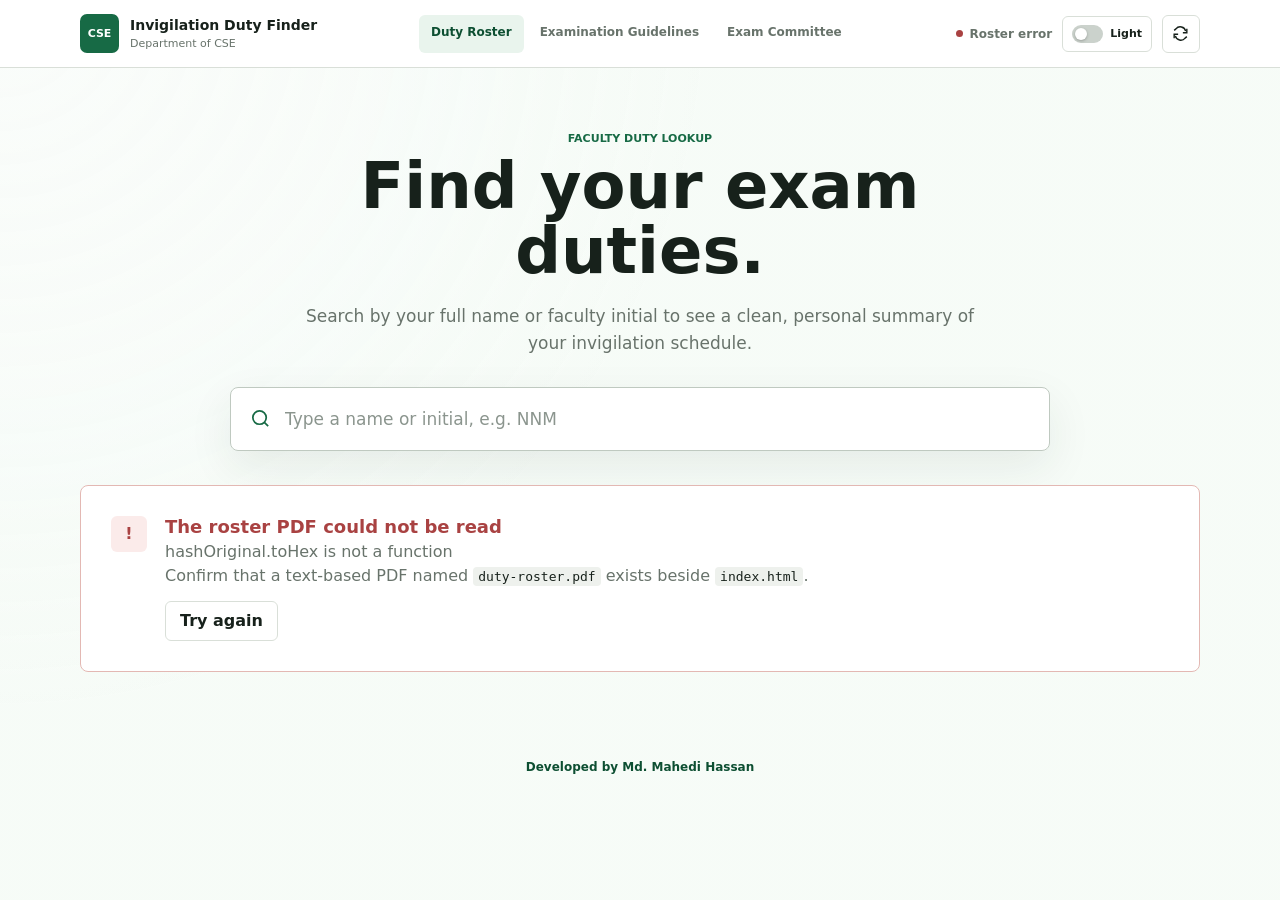
==== commit 6a317f10: "Add files via upload" ====
--- a/index.html
+++ b/index.html
@@ -7,12 +7,12 @@
     <meta name="theme-color" content="#f4f6f1">
     <meta name="description" content="Search the CSE invigilator duty roster by faculty name or initial.">
     <title>My Invigilation Duty</title>
-    <link rel="stylesheet" href="./styles.css?v=34">
-    <link rel="stylesheet" href="./site-video-background-v30.css?v=34">
+    <link rel="stylesheet" href="./styles.css?v=36">
+    <link rel="stylesheet" href="./site-video-background-v30.css?v=36">
   </head>
   <body>
     <video class="site-bg-video" autoplay muted loop playsinline preload="metadata" aria-hidden="true">
-      <source src="./diu.mp4?v=34" type="video/mp4">
+      <source src="./diu.mp4?v=36" type="video/mp4">
     </video>
     <div class="site-bg-freeze-photo" aria-hidden="true"></div>
     <div class="site-video-overlay" aria-hidden="true"></div>
@@ -65,9 +65,8 @@
           <div class="suggestions hidden" id="suggestions" role="listbox"></div>
         </div>
 
-        <div class="roster-meta" id="rosterMeta">
-          <span id="facultyCount">Reading faculty directory...</span>
-          <a href="./duty-roster.pdf" target="_blank" rel="noopener">View complete PDF</a>
+        <div class="roster-meta hidden" id="rosterMeta" aria-hidden="true">
+          <span id="facultyCount"></span>
         </div>
       </section>
 
@@ -189,9 +188,9 @@
       <a href="https://www.facebook.com/mehedihasan.tishan" target="_blank" rel="noopener noreferrer">Developed by Md. Mahedi Hassan</a>
     </footer>
 
-    <script type="module" src="./theme.js?v=34"></script>
-    <script type="module" src="./app.js?v=34"></script>
-    <script type="module" src="./roster-background-focus-v34.js?v=34"></script>
-      <script type="module" src="./site-video-fallback-v34.js?v=34"></script>
+    <script type="module" src="./theme.js?v=36"></script>
+    <script type="module" src="./app.js?v=36"></script>
+    <script type="module" src="./roster-background-focus-v36.js?v=36"></script>
+      <script type="module" src="./site-video-fallback-v36.js?v=36"></script>
   </body>
 </html>
--- a/site-video-background-v30.css
+++ b/site-video-background-v30.css
@@ -33,7 +33,7 @@
   inset: 0;
   z-index: -3;
   pointer-events: none;
-  background-image: url("./diu-campus.jpg?v=34");
+  background-image: url("./diu-campus.jpg?v=36");
   background-size: cover;
   background-position: center center;
   background-repeat: no-repeat;
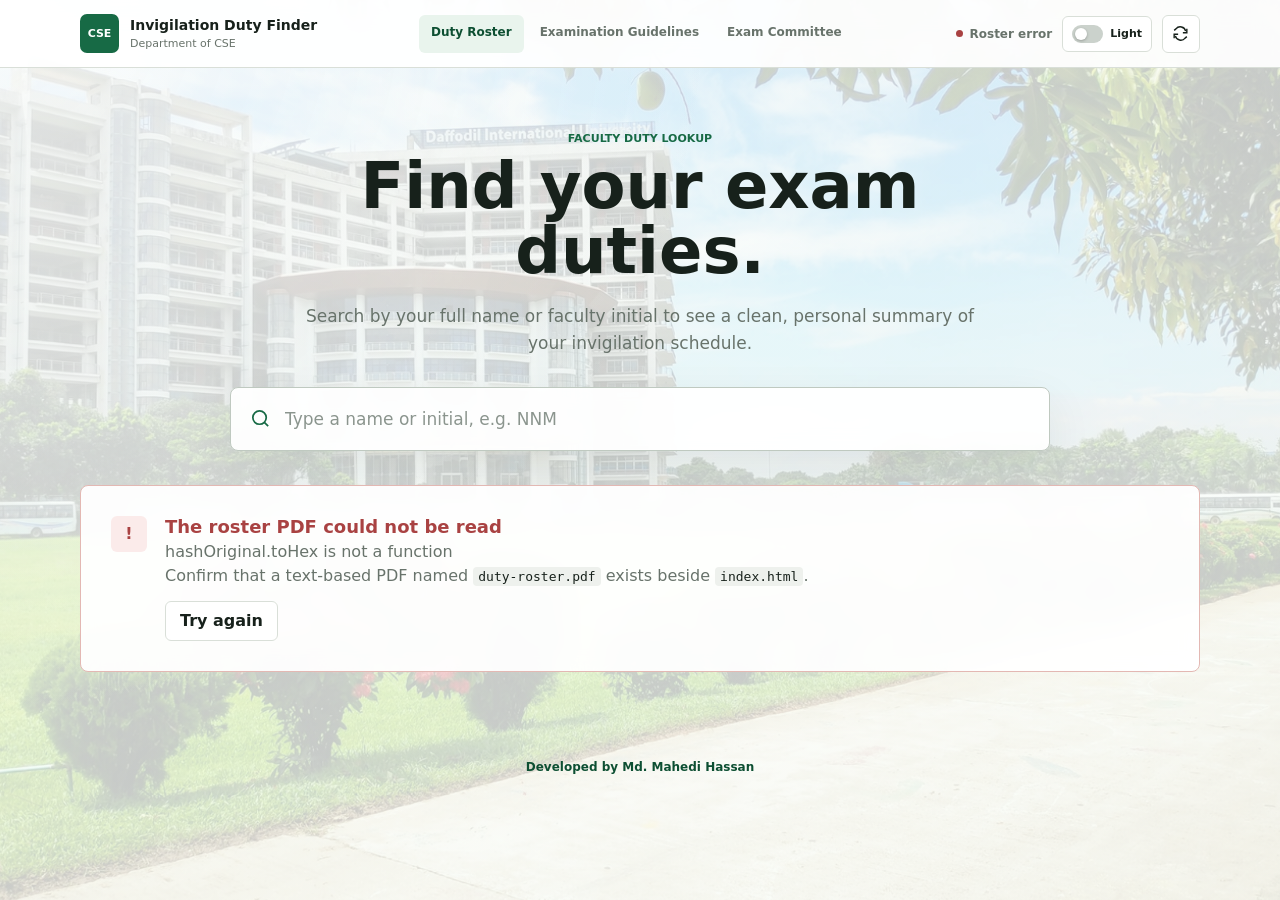
==== commit 3a2d3042: "Add files via upload" ====
--- a/index.html
+++ b/index.html
@@ -7,12 +7,12 @@
     <meta name="theme-color" content="#f4f6f1">
     <meta name="description" content="Search the CSE invigilator duty roster by faculty name or initial.">
     <title>My Invigilation Duty</title>
-    <link rel="stylesheet" href="./styles.css?v=36">
-    <link rel="stylesheet" href="./site-video-background-v30.css?v=36">
+    <link rel="stylesheet" href="./styles.css?v=37">
+    <link rel="stylesheet" href="./site-video-background-v30.css?v=37">
   </head>
   <body>
     <video class="site-bg-video" autoplay muted loop playsinline preload="metadata" aria-hidden="true">
-      <source src="./diu.mp4?v=36" type="video/mp4">
+      <source src="./diu.mp4?v=37" type="video/mp4">
     </video>
     <div class="site-bg-freeze-photo" aria-hidden="true"></div>
     <div class="site-video-overlay" aria-hidden="true"></div>
@@ -188,9 +188,9 @@
       <a href="https://www.facebook.com/mehedihasan.tishan" target="_blank" rel="noopener noreferrer">Developed by Md. Mahedi Hassan</a>
     </footer>
 
-    <script type="module" src="./theme.js?v=36"></script>
-    <script type="module" src="./app.js?v=36"></script>
-    <script type="module" src="./roster-background-focus-v36.js?v=36"></script>
-      <script type="module" src="./site-video-fallback-v36.js?v=36"></script>
+    <script type="module" src="./theme.js?v=37"></script>
+    <script type="module" src="./app.js?v=37"></script>
+    <script type="module" src="./roster-background-focus-v37.js?v=37"></script>
+      <script type="module" src="./site-video-fallback-v37.js?v=37"></script>
   </body>
 </html>
--- a/site-video-background-v30.css
+++ b/site-video-background-v30.css
@@ -33,7 +33,7 @@
   inset: 0;
   z-index: -3;
   pointer-events: none;
-  background-image: url("./diu-campus.jpg?v=36");
+  background-image: url("./diu-campus.jpg?v=37");
   background-size: cover;
   background-position: center center;
   background-repeat: no-repeat;
